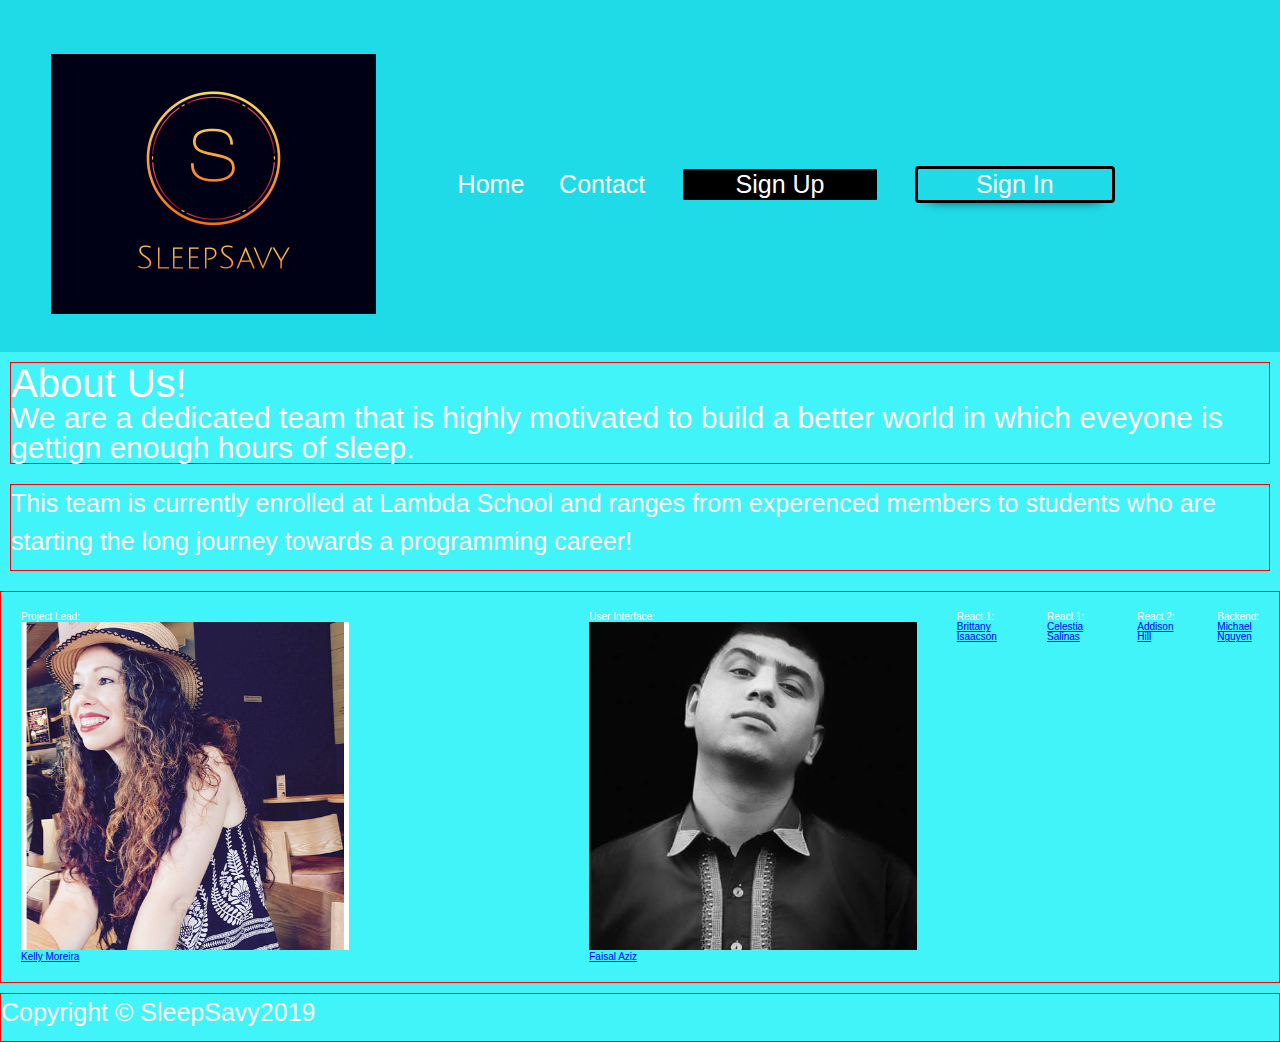
==== about.html @ bd2a291f "sec sub" ====
<!DOCTYPE html PUBLIC "-//W3C//DTD HTML 4.01//EN" "http://www.w3.org/TR/html4/strict.dtd">
<html>
<head>
  <meta http-equiv="Content-Type" content="text/html; charset=utf-8">
  <meta http-equiv="Content-Style-Type" content="text/css">
  <title>Sleepsavy</title>
  <meta name="Generator" content="Cocoa HTML Writer">
  <meta name="CocoaVersion" content="1561.6">
  <meta name="viewport" content="width=device-width, initial-scale=1.0">
  <style>
    @import url('https://fonts.googleapis.com/css?family=Lato&display=swap');
  </style>
      <link rel="stylesheet" type="text/css" href="css/index.css">
      <link href="css/about.css" rel="stylesheet">
</head>

<body>
    <section class="nav-container">

        <img id="Title" src="assets/logo.png" alt=" logo"> 
    
        <nav class="classnav">
          <a href="index.html">Home</a>
          <a href="Contact.html">Contact</a>
          
          
          
          <button id="sign-up">
            <a href="=">Sign Up</a>        
          </button>
          
          <button id="sign-in">
            <a href="=">Sign In</a>
          </button>
        </nav> 
    
        <section class="tablet-and-mobile">
          <button id="sign-up">
              <a href="=">Sign Up</a>        
          </button>
          
          <button id="sign-in">
            <a href="">Sign In</a>
          </button>
        </section>


   
      </section>

 <section id="main">
 <div class="toptwo">  
  <div class="topdiv">
    <h1>About Us!</h1>
    <h2>We are a dedicated team that is highly motivated to build a better world in which eveyone is gettign enough hours of sleep. </h2>
  </div>

  <div class="ppl">
    <p> This team is currently enrolled at Lambda School and ranges from experenced members to students who are starting the long journey towards a programming career!
    </p>
  </div>
</div.
  <div class="team">
    <div class="teammembers">

     <div class="cardContainer1"> 
        <div class="card">
            <h3>Project Lead:</h3>
            <img id="Title" src="assets/kelly.png" alt=" project lead">
            <a href="https://github.com/heiligbasil"> Kelly Moreira</a>

        </div>

        <div class="card">
             <h3>User Interface:</h3>
             <img id="Title" src="assets/faisal.jpg" alt=" project lead">
             
             <a href="https://github.com/heiligbasil"> Faisal Aziz</a>
             </div>
     </div>

     <div class="cardContainer2"> 
        <div class="card">
             <h3>React 1:</h3>
            <a href="https://github.com/heiligbasil">Brittany Isaacson </a>
         </div>

         <div class="card">
             <h3>React 1:</h3>
            <a href="https://github.com/heiligbasil">Celestia Salinas</a>
            </div>
        </div>

        <div class="cardContainer3"> 
            <div class="card">
                    <h3>React 2: </h3>
                   <a href="https://github.com/heiligbasil">Addison Hill</a>
                </div>

             <div class="card">
                <h3>Backend:</h3> 
                   <a href="https://github.com/heiligbasil">Michael Nguyen</a>    
                </div>    
          </div>  


    </div>

  </div>
</section>




<footer>
  <p>
  Copyright &copy; SleepSavy2019
  </p>
</footer>
</div>
</body>
</html>
---- css/index.css ----
/* http://meyerweb.com/eric/tools/css/reset/ 
   v2.0 | 20110126
   License: none (public domain)
*/
html,
body,
div,
span,
applet,
object,
iframe,
h1,
h2,
h3,
h4,
h5,
h6,
p,
blockquote,
pre,
a,
abbr,
acronym,
address,
big,
cite,
code,
del,
dfn,
em,
img,
ins,
kbd,
q,
s,
samp,
small,
strike,
strong,
sub,
sup,
tt,
var,
b,
u,
i,
center,
dl,
dt,
dd,
ol,
ul,
li,
fieldset,
form,
label,
legend,
table,
caption,
tbody,
tfoot,
thead,
tr,
th,
td,
article,
aside,
canvas,
details,
embed,
figure,
figcaption,
footer,
header,
hgroup,
menu,
nav,
output,
ruby,
section,
summary,
time,
mark,
audio,
video {
  margin: 0;
  padding: 0;
  border: 0;
  font-size: 100%;
  font: inherit;
  vertical-align: baseline;
}
/* HTML5 display-role reset for older browsers */
article,
aside,
details,
figcaption,
figure,
footer,
header,
hgroup,
menu,
nav,
section {
  display: block;
}
body {
  line-height: 1;
}
ol,
ul {
  list-style: none;
}
blockquote,
q {
  quotes: none;
}
blockquote:before,
blockquote:after,
q:before,
q:after {
  content: '';
  content: none;
}
table {
  border-collapse: collapse;
  border-spacing: 0;
}
* {
  box-sizing: border-box;
}
html {
  font-size: 62.5%;
  color: white;
}
html,
body {
  font-family: azo-sans-web, sans-serif;
  color: white;
  overflow-x: hidden;
}
h1 {
  font-family: azo-sans-web, sans-serif;
  font-size: 4rem;
}
h2 {
  font-size: 3rem;
}
h2 {
  font-size: 3rem;
}
p {
  line-height: 1.5;
  font-size: 2.5rem;
  padding-bottom: 10px;
  color: white;
}
img {
  max-width: 100%;
  height: auto;
}
.container {
  display: flex;
  flex-direction: column;
  width: 100%;
}
.nav-container {
  display: flex;
  justify-content: space-between;
  align-items: center;
  width: 100%;
  margin-top: -10px;
  padding-top: 5%;
  padding-bottom: 3%;
  padding-left: 4%;
  padding-right: 3%;
  background-color: #1fdae7;
}
.nav-container #somnus {
  font-family: 'Pacifico', cursive;
  color: white;
  margin: 0;
}
.nav-container .classnav {
  width: 800px;
}
.nav-container .classnav a {
  text-decoration: none;
  font-size: 2.5rem;
  color: white;
  margin-top: 4rem;
  margin-right: 2%;
  margin-left: 2%;
  padding: 0;
}
.nav-container .classnav #sign-up {
  font-size: 2.4rem;
  width: 200px;
  text-decoration: none;
  margin-right: 2%;
  margin-left: 2%;
  padding-right: 5%;
  padding-left: 5%;
  border: solid;
  border-radius: 4px;
  background-color: black;
  color: #1fdae7;
}
.nav-container .classnav #sign-in {
  font-size: 2.4rem;
  width: 200px;
  text-decoration: none;
  margin-right: 0%;
  margin-left: 2%;
  padding-right: 5%;
  padding-left: 5%;
  border: black solid;
  border-radius: 4px;
  color: black;
  background-color: #1fdae7;
  box-shadow: 0 12px 12px -15px black;
}
@media (max-width: 1000px) {
  .nav-container .classnav {
    display: none;
  }
}
@media (max-width: 530px) {
  .nav-container .classnav {
    display: none;
  }
}
.nav-container .tablet-and-mobile {
  display: none;
}
.nav-container .tablet-and-mobile #sign-in {
  font-size: 2.4rem;
  width: 200px;
  margin-right: 0%;
  margin-left: 2%;
  padding-right: 5%;
  padding-left: 5%;
  border: #FFBA08 solid;
  border-radius: 4px;
  color: #431070;
  background-color: #FFBA08;
  box-shadow: 0 12px 12px -15px black;
}
.nav-container .tablet-and-mobile #sign-in a {
  text-decoration: none;
  color: white;
}
.nav-container .tablet-and-mobile #sign-up {
  font-size: 2.4rem;
  width: 200px;
  margin-right: 2%;
  margin-left: 2%;
  padding-right: 5%;
  padding-left: 5%;
  border: solid;
  border-radius: 4px;
  background: none;
  color: #FFBA08;
}
.nav-container .tablet-and-mobile #sign-up a {
  text-decoration: none;
  color: white;
}
@media (max-width: 1000px) {
  .nav-container .tablet-and-mobile {
    display: flex;
    width: 450px;
    justify-content: space-between;
  }
}
@media (max-width: 530px) {
  .nav-container {
    padding-top: 10%;
    max-width: 100%;
  }
}
.footer-container {
  display: flex;
  flex-direction: column;
  align-items: center;
}
.footer-container #btm-img {
  margin-bottom: -100px;
  margin-top: 100 px;
  height: 200px ;
  width: 300px;
  z-index: 10;
}
.footer-container .footer {
  display: flex;
  justify-content: space-between;
  align-items: center;
  flex-direction: row;
  width: 100%;
  padding-top: 10%;
  padding-bottom: 3%;
  padding-left: 2%;
  padding-right: 2%;
  background: #54C6EB;
}
.footer-container .footer .classnav {
  width: 30%;
  display: flex;
  justify-content: space-around;
}
.footer-container .footer .classnav a {
  font-size: 1.6rem;
  color: white;
  text-decoration: none;
}
@media (max-width: 1000px) {
  .footer-container .footer .classnav {
    width: 80%;
  }
}
@media (max-width: 530px) {
  .footer-container .footer .classnav {
    width: 80%;
  }
}
.footer-container .footer .social {
  height: 100%;
  display: flex;
  flex-direction: column;
  align-items: center;
}
.footer-container .footer .social img {
  height: 50%;
}
.footer-container .footer .social h3 {
  width: 60%;
  font-size: 0.8rem;
  text-align: center;
  padding-bottom: 2%;
}
@media (max-width: 1000px) {
  .footer-container .footer .social h3 {
    width: 64%;
    font-size: 1.6rem;
    padding-top: 20%;
    padding-bottom: 10%;
  }
}
@media (max-width: 530px) {
  .footer-container .footer .social h3 {
    width: 64%;
    font-size: 1.6rem;
    padding-top: 20%;
    padding-bottom: 10%;
  }
}
@media (max-width: 1000px) {
  .footer-container .footer {
    flex-direction: column;
    align-content: space-around;
    padding-top: 27%;
    padding-bottom: 10%;
  }
}
@media (max-width: 530px) {
  .footer-container .footer {
    flex-direction: column;
    align-content: space-around;
    padding-top: 50%;
    padding-bottom: 10%;
  }
}
.container {
  width: 100%;
  background-color: #2ad3d3;
}
.container .topdiv {
  display: flex;
  justify-content: space-between;
  align-items: center;
  background: #2F6690;
  padding-top: 4%;
  padding-bottom: 8%;
  padding-left: 4%;
  margin: 0;
}
.container .topdiv .top-text {
  width: 62%;
}
.container .topdiv .top-text h1 {
  width: 600px;
  margin-bottom: 5%;
  margin-top: 5%;
  line-height: 1.4;
}
@media (max-width: 1000px) {
  .container .topdiv .top-text h1 {
    font-size: 3rem;
    width: 400px;
  }
}
@media (max-width: 530px) {
  .container .topdiv .top-text h1 {
    font-size: 3rem;
    width: 80%;
  }
}
.container .topdiv .top-text p {
  width: 671px;
}
@media (max-width: 1000px) {
  .container .topdiv .top-text p {
    font-size: 1.8rem;
    width: 520px;
  }
}
@media (max-width: 530px) {
  .container .topdiv .top-text p {
    font-size: 1.7rem;
    width: 90%;
  }
}
@media (max-width: 1000px) {
  .container .topdiv .top-text {
    width: 70%;
    padding-bottom: 9%;
  }
}
@media (max-width: 530px) {
  .container .topdiv .top-text {
    display: flex;
    flex-direction: column;
    align-content: center;
    width: 100%;
  }
}
.container .topdiv .moon-image {
  overflow: hidden;
  position: relative;
}
.container .topdiv .moon-image img {
  width: 400px;
}
@media (max-width: 1000px) {
  .container .topdiv .moon-image {
    display: none;
  }
}
@media (max-width: 530px) {
  .container .topdiv .moon-image {
    display: none;
  }
}
@media (max-width: 530px) {
  .container .topdiv {
    padding-bottom: 30%;
  }
}
.container .laptop {
  margin: 0 auto;
  margin-top: -8%;
  height: 500px;
  width: 500px;
}
@media (max-width: 1000px) {
  .container .laptop {
    margin-top: -14%;
    margin-left: -23%;
    width: 145%;
  }
}
@media (max-width: 530px) {
  .container .laptop {
    margin-top: -20%;
    margin-left: -55%;
    width: 210%;
  }
}
.container .laptop img {
  height: 500px;
  width: 500px;
  border-radius: 300px;
}
.container .mid-div {
  display: flex;
  justify-content: center;
  padding-top: 10%;
  padding-bottom: 10%;
  margin: 0 auto;
  width: 95%;
  line-height: 1.5;
}
@media (max-width: 1000px) {
  .container .mid-div h2 {
    font-size: 2.5rem;
    width: 70%;
  }
}
@media (max-width: 530px) {
  .container .mid-div h2 {
    font-size: 2.3rem;
    width: 90%;
  }
}
@media (max-width: 530px) {
  .container .mid-div {
    padding-top: 20%;
    padding-bottom: 20%;
  }
}
.container .one {
  display: flex;
  justify-content: center;
  align-items: center;
  padding-top: 2%;
  padding-bottom: 2%;
  margin-bottom: 2%;
  background-color: #2F6690;
  box-shadow: 0 12px 12px -15px black;
}
.container .one img {
  height: 225px;
  width: 225px;
}
.container .one p {
  width: 30%;
  margin-left: 9%;
  margin-right: 9%;
  padding-top: 2%;
}
@media (max-width: 1000px) {
  .container .one p {
    text-align: center;
    width: 40%;
  }
}
@media (max-width: 530px) {
  .container .one p {
    text-align: center;
    width: 75%;
  }
}
@media (max-width: 1000px) {
  .container .one {
    flex-direction: column;
    margin-bottom: 5%;
    padding-top: 3%;
    padding-bottom: 3%;
  }
}
@media (max-width: 530px) {
  .container .one {
    flex-direction: column;
    margin-bottom: 8%;
  }
}
.container .two {
  display: flex;
  justify-content: space-evenly;
  align-items: center;
  padding-top: 4%;
  padding-bottom: 4%;
  margin-top: 2%;
  margin-bottom: 2%;
  background-color: #2F6690;
  box-shadow: 0 12px 12px -15px black;
}
.container .two img {
  height: 25%;
  width: 25%;
}
@media (max-width: 1000px) {
  .container .two img {
    width: 50%;
    margin-top: 3%;
    margin-bottom: 7%;
  }
}
@media (max-width: 530px) {
  .container .two img {
    width: 90%;
    margin-top: 7%;
    margin-bottom: 7%;
  }
}
.container .two p {
  width: 46%;
}
@media (max-width: 1000px) {
  .container .two p {
    text-align: center;
    width: 40%;
  }
}
@media (max-width: 530px) {
  .container .two p {
    text-align: center;
    width: 78%;
  }
}
@media (max-width: 1000px) {
  .container .two {
    flex-direction: column-reverse;
    margin-top: 5%;
    margin-bottom: 5%;
  }
}
@media (max-width: 530px) {
  .container .two {
    flex-direction: column-reverse;
    margin-top: 8%;
    margin-bottom: 8%;
  }
}
.container .three {
  display: flex;
  justify-content: space-evenly;
  align-items: center;
  padding-top: 2%;
  padding-bottom: 2%;
  margin-top: 2%;
  margin-bottom: 2%;
  background-color: #2F6690;
  box-shadow: 0 12px 12px -15px black;
}
.container .three img {
  height: 225px;
  width: 225px;
}
.container .three p {
  padding-top: 2%;
  width: 50%;
}
@media (max-width: 1000px) {
  .container .three p {
    text-align: center;
    width: 35%;
  }
}
@media (max-width: 530px) {
  .container .three p {
    text-align: center;
    width: 75%;
  }
}
@media (max-width: 1000px) {
  .container .three {
    flex-direction: column;
    margin-top: 5%;
    margin-bottom: 5%;
    padding-top: 5%;
    padding-bottom: 5%;
  }
}
@media (max-width: 530px) {
  .container .three {
    flex-direction: column;
    margin-top: 8%;
    margin-bottom: 8%;
  }
}
.container .four {
  display: flex;
  justify-content: space-evenly;
  align-items: center;
  padding-top: 3%;
  padding-bottom: 3%;
  margin-top: 2%;
  background-color: #2F6690;
  box-shadow: 0 12px 12px -15px black;
}
.container .four p {
  width: 35%;
}
@media (max-width: 1000px) {
  .container .four p {
    text-align: center;
    width: 60%;
  }
}
@media (max-width: 530px) {
  .container .four p {
    text-align: center;
    width: 93%;
  }
}
@media (max-width: 1000px) {
  .container .four img {
    width: 60%;
    margin-top: 2%;
    margin-bottom: 2%;
  }
}
@media (max-width: 530px) {
  .container .four img {
    width: 90%;
    margin-top: 7%;
    margin-bottom: 7%;
  }
}
@media (max-width: 1000px) {
  .container .four {
    flex-direction: column-reverse;
    margin-top: 5%;
  }
}
@media (max-width: 530px) {
  .container .four {
    flex-direction: column-reverse;
    margin-top: 8%;
  }
}
.container .btmdiv {
  display: flex;
  flex-direction: column;
  justify-content: center;
  align-items: center;
  padding-top: 13%;
  padding-bottom: 0%;
  margin: 0 auto;
}
.container .btmdiv button {
  width: 200px;
  height: 40px;
  font-size: 2rem;
  text-align: center;
  margin: 0 auto;
  border: none;
  border-radius: 6px;
  color: white;
  background-color: #2F6690;
  box-shadow: 0 12px 12px -15px black;
}
@media (max-width: 1000px) {
  .container .btmdiv button {
    margin-top: 5%;
    font-size: 3rem;
    width: 370px;
    height: 60px;
  }
}
@media (max-width: 530px) {
  .container .btmdiv button {
    margin-top: 20%;
    font-size: 3rem;
    width: 90%;
    height: 60px;
  }
}
.container .btmdiv h2 {
  margin-bottom: 5%;
}
@media (max-width: 1000px) {
  .container .btmdiv h2 {
    text-align: center;
    margin: 0 auto;
    width: 530px;
  }
}
@media (max-width: 530px) {
  .container .btmdiv h2 {
    width: 99%;
    font-size: 2.3rem;
  }
}
@media (max-width: 530px) {
  .container .btmdiv {
    margin: 0 auto;
    padding-right: 6%;
    padding-left: 6%;
  }
}
@media (max-width: 1000px) {
  .container {
    overflow: hidden;
  }
}
@media (max-width: 530px) {
  .container {
    overflow: hidden;
  }
}
body {
  background: #40f4fa;
}
body .topdiv {
  border: 1px solid red;
  margin: 10px ;
}
body .ppl {
  border: 1px solid red;
  margin: 10px ;
}
body .teammembers {
  border: 1px solid red;
  width: 100%;
  display: flex;
  justify-content: space-between;
  margin: 10px 10px;
}
body .teammembers .cardContainer1,
body .teammembers .cardContainer2,
body .teammembers .cardContainer3 {
  display: flex;
  justify-content: space-between;
}
body .teammembers .card {
  width: 35%;
  margin: 2em;
}
body footer {
  border: 1px solid red;
}
body .toptwo {
  display: flex;
  flex-direction: column;
  align-items: center;
}
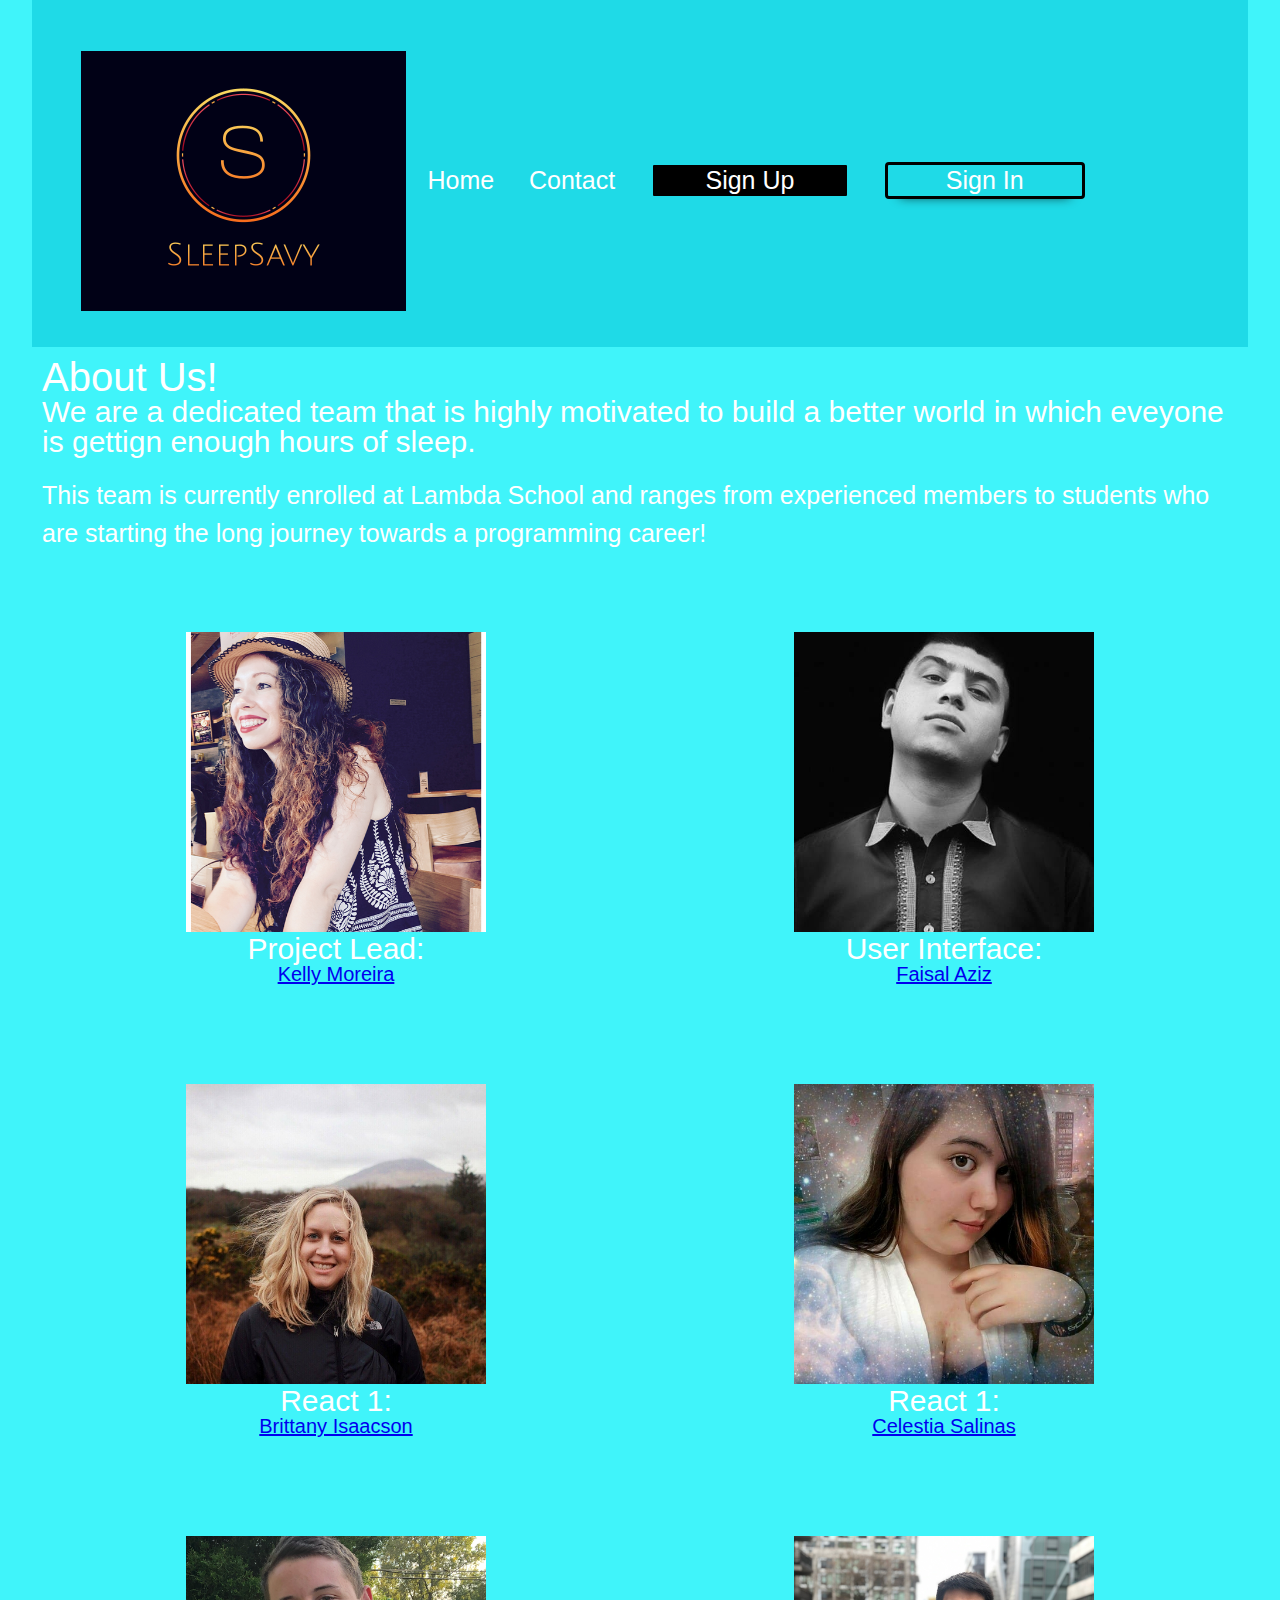
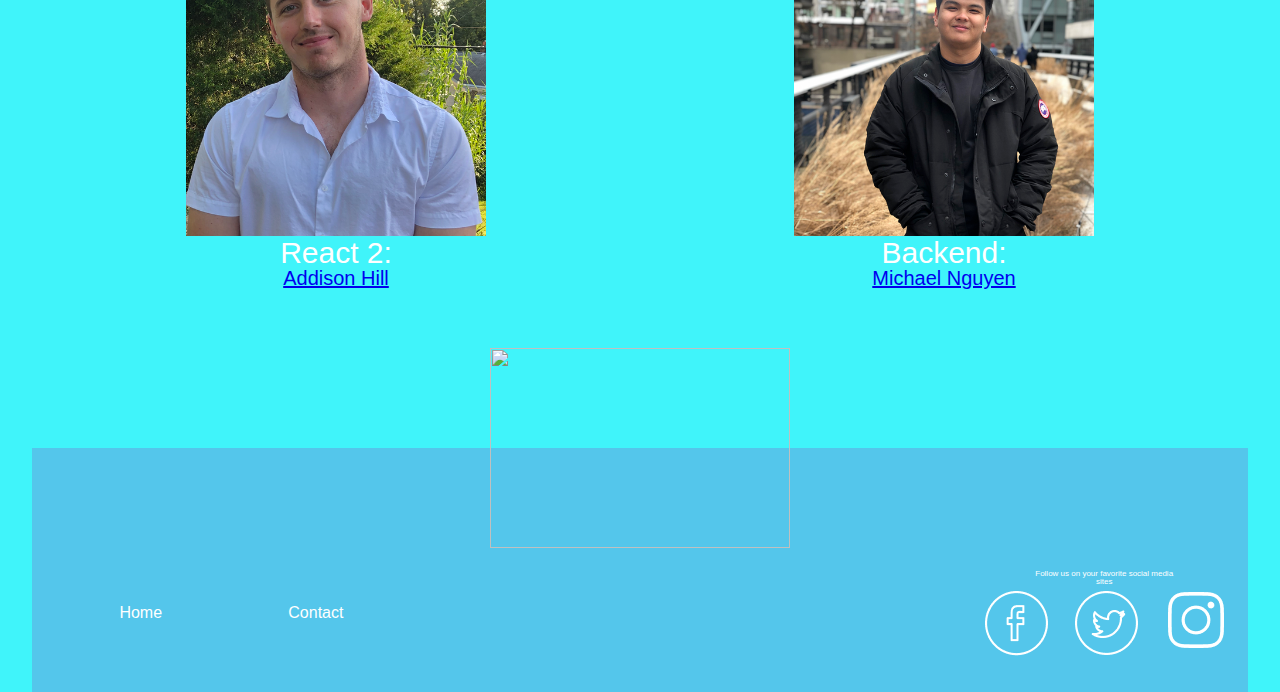
==== commit 23f32be9: "about added" ====
--- a/about.html
+++ b/about.html
@@ -56,52 +56,61 @@
   </div>
 
   <div class="ppl">
-    <p> This team is currently enrolled at Lambda School and ranges from experenced members to students who are starting the long journey towards a programming career!
+    <p> This team is currently enrolled at Lambda School and ranges from experienced members to students who are starting the long journey towards a programming career!
     </p>
   </div>
 </div.
   <div class="team">
     <div class="teammembers">
 
-     <div class="cardContainer1"> 
+     <!-- <div class="cardContainer1">  -->
         <div class="card">
-            <h3>Project Lead:</h3>
+            
             <img id="Title" src="assets/kelly.png" alt=" project lead">
-            <a href="https://github.com/heiligbasil"> Kelly Moreira</a>
+            <h2>Project Lead:</h2>
+            <a href="https://github.com/misskellymore"> Kelly Moreira</a>
 
         </div>
 
         <div class="card">
-             <h3>User Interface:</h3>
+             
              <img id="Title" src="assets/faisal.jpg" alt=" project lead">
+             <h2>User Interface:</h2>
+             <a href="https://github.com/Faisal1440"> Faisal Aziz</a>
+             </div>
+     <!-- </div> -->
+
+     <!-- <div class="cardContainer2">  -->
+        <div class="card">
              
-             <a href="https://github.com/heiligbasil"> Faisal Aziz</a>
-             </div>
-     </div>
-
-     <div class="cardContainer2"> 
-        <div class="card">
-             <h3>React 1:</h3>
-            <a href="https://github.com/heiligbasil">Brittany Isaacson </a>
+             <img id="Title" src="assets/brit.jpeg" alt=" project lead">
+             <h2>React 1:</h2>
+            <a href="https://github.com/brittanymae01">Brittany Isaacson </a>
          </div>
 
          <div class="card">
-             <h3>React 1:</h3>
-            <a href="https://github.com/heiligbasil">Celestia Salinas</a>
+             
+             <img id="Title" src="assets/cel.png" alt=" project lead">
+             <h2>React 1:</h2>
+            <a href="https://github.com/CelestiaSalinas">Celestia Salinas</a>
             </div>
-        </div>
+        <!-- </div> -->
 
-        <div class="cardContainer3"> 
+        <!-- <div class="cardContainer3">  -->
             <div class="card">
-                    <h3>React 2: </h3>
-                   <a href="https://github.com/heiligbasil">Addison Hill</a>
+                    
+                    <img id="Title" src="assets/jh.png" alt=" project lead">
+                    <h2>React 2: </h2>
+                   <a href="https://github.com/addison-hill">Addison Hill</a>
                 </div>
 
              <div class="card">
-                <h3>Backend:</h3> 
-                   <a href="https://github.com/heiligbasil">Michael Nguyen</a>    
+                
+                <img id="Title" src="assets/mic.png" alt=" project lead"> 
+                <h2>Backend:</h2>
+                   <a href="https://github.com/mpvn30">Michael Nguyen</a>    
                 </div>    
-          </div>  
+          <!-- </div>   -->
 
 
     </div>
@@ -112,11 +121,25 @@
 
 
 
-<footer>
-  <p>
-  Copyright &copy; SleepSavy2019
-  </p>
-</footer>
+<div class="footer-container">
+
+        <img id="btm-img" src="/assets/Footer_graphic.jpg" alt="" width = "200px" height=" = "200px>
+  
+        <section class="footer">
+          <nav class="classnav">
+            <!-- <a href="about.html">About</a> -->
+            <a href="index.html">Home</a>
+            <a href="contact.html">Contact</a>
+                
+          </nav> 
+          
+          <div class="social">  
+            <h3 >Follow us on your favorite social media sites</h3>
+            <img src="/assets/Social_Media_Icons.png" alt="">
+          </div>
+        </section>
+  
+      </div>
 </div>
 </body>
 </html>--- a/css/index.css
+++ b/css/index.css
@@ -274,7 +274,7 @@
   }
 }
 @media (max-width: 530px) {
-  .nav-container {
+  .nav-container .tablet-and-mobile {
     padding-top: 10%;
     max-width: 100%;
   }
@@ -782,34 +782,32 @@
 }
 body {
   background: #40f4fa;
+  width: 95%;
+  margin: 0 auto;
 }
 body .topdiv {
-  border: 1px solid red;
   margin: 10px ;
 }
 body .ppl {
-  border: 1px solid red;
   margin: 10px ;
 }
 body .teammembers {
-  border: 1px solid red;
   width: 100%;
   display: flex;
+  flex-wrap: wrap;
   justify-content: space-between;
   margin: 10px 10px;
 }
-body .teammembers .cardContainer1,
-body .teammembers .cardContainer2,
-body .teammembers .cardContainer3 {
-  display: flex;
-  justify-content: space-between;
-}
 body .teammembers .card {
   width: 35%;
-  margin: 2em;
-}
-body footer {
-  border: 1px solid red;
+  margin: 50px auto;
+  text-align: center;
+}
+body .teammembers .card img {
+  width: 300px;
+}
+body .teammembers .card a {
+  font-size: 2rem;
 }
 body .toptwo {
   display: flex;
--- a/css/about.css
+++ b/css/about.css
@@ -0,0 +1,34 @@
+body {
+  background: #40f4fa;
+  width: 95%;
+  margin: 0 auto;
+}
+body .topdiv {
+  margin: 10px ;
+}
+body .ppl {
+  margin: 10px ;
+}
+body .teammembers {
+  width: 100%;
+  display: flex;
+  flex-wrap: wrap;
+  justify-content: space-between;
+  margin: 10px 10px;
+}
+body .teammembers .card {
+  width: 35%;
+  margin: 50px auto;
+  text-align: center;
+}
+body .teammembers .card img {
+  width: 300px;
+}
+body .teammembers .card a {
+  font-size: 2rem;
+}
+body .toptwo {
+  display: flex;
+  flex-direction: column;
+  align-items: center;
+}
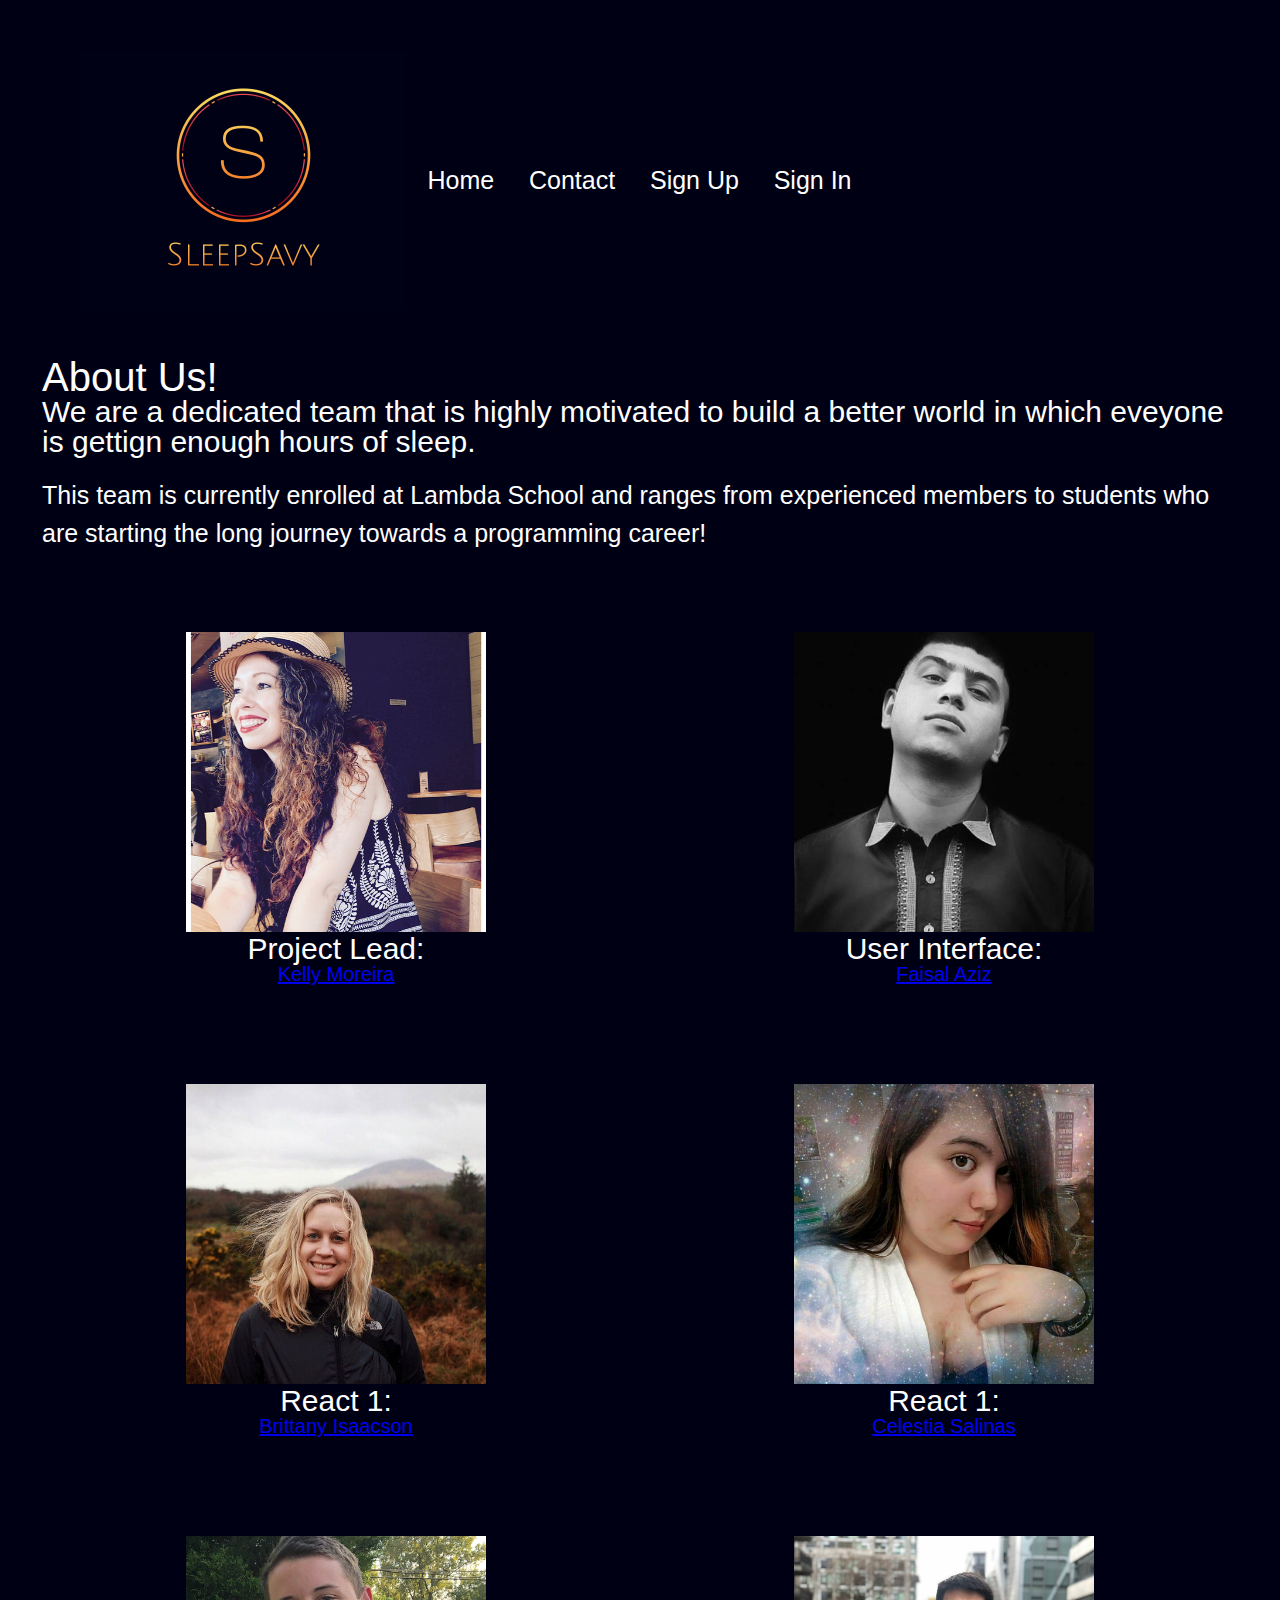
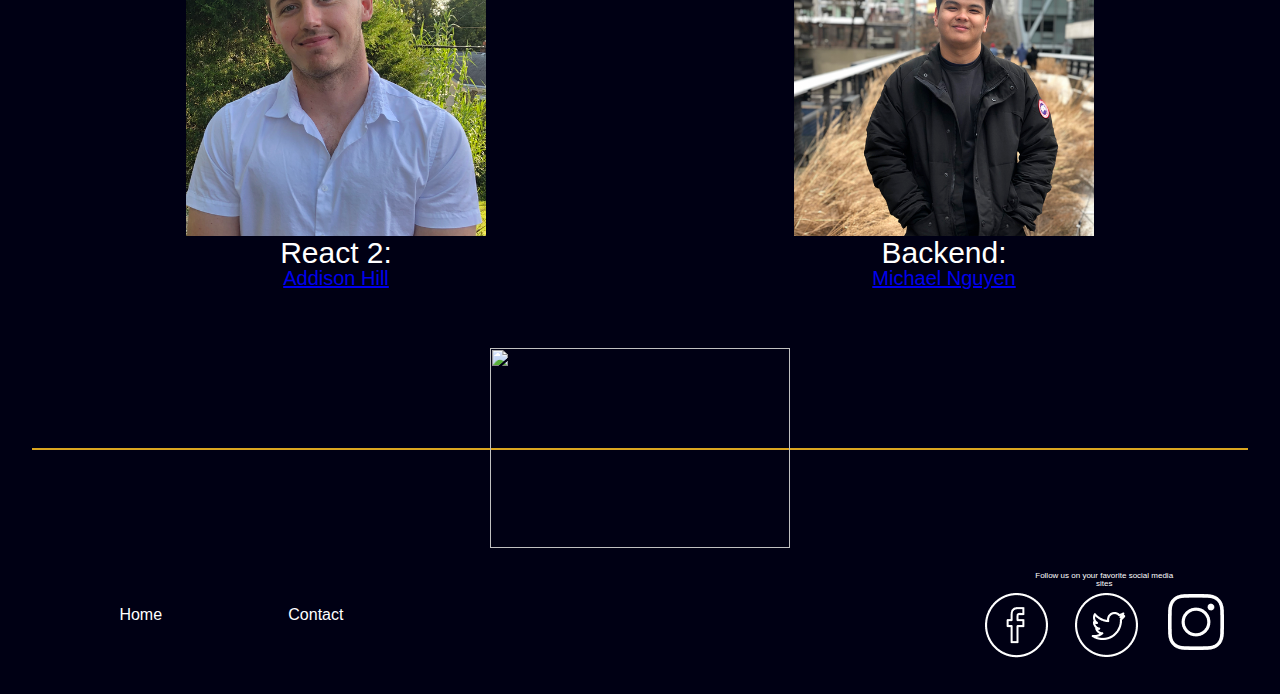
==== commit 5e9e8b2d: "about page done" ====
--- a/about.html
+++ b/about.html
@@ -25,16 +25,16 @@
           
           
           
-          <button id="sign-up">
-            <a href="=">Sign Up</a>        
-          </button>
           
-          <button id="sign-in">
-            <a href="=">Sign In</a>
-          </button>
+            <a href="https://sleepsavy.herokuapp.com/api/auth/register">Sign Up</a>        
+          
+          
+          
+            <a href="https://sleepsavy.herokuapp.com/api/auth/login">Sign In</a>
+          
         </nav> 
     
-        <section class="tablet-and-mobile">
+        <!-- <section class="tablet-and-mobile">
           <button id="sign-up">
               <a href="=">Sign Up</a>        
           </button>
@@ -42,7 +42,7 @@
           <button id="sign-in">
             <a href="">Sign In</a>
           </button>
-        </section>
+        </section> -->
 
 
    
--- a/css/index.css
+++ b/css/index.css
@@ -174,7 +174,7 @@
   padding-bottom: 3%;
   padding-left: 4%;
   padding-right: 3%;
-  background-color: #1fdae7;
+  background-color: #000014;
 }
 .nav-container #somnus {
   font-family: 'Pacifico', cursive;
@@ -193,6 +193,20 @@
   margin-left: 2%;
   padding: 0;
 }
+@media (max-width: 1000px) {
+  .nav-container .classnav a {
+    width: 100%;
+    display: flex;
+    justify-content: space-evenly;
+  }
+}
+@media (max-width: 530px) {
+  .nav-container .classnav a {
+    width: 100%;
+    display: flex;
+    justify-content: space-evenly;
+  }
+}
 .nav-container .classnav #sign-up {
   font-size: 2.4rem;
   width: 200px;
@@ -201,10 +215,16 @@
   margin-left: 2%;
   padding-right: 5%;
   padding-left: 5%;
-  border: solid;
   border-radius: 4px;
-  background-color: black;
-  color: #1fdae7;
+  background-color: #000014;
+  color: #FFBA08;
+}
+@media (max-width: 1000px) {
+  .nav-container .classnav #sign-up {
+    width: 100%;
+    margin: 20px 5px;
+    align-content: center;
+  }
 }
 .nav-container .classnav #sign-in {
   font-size: 2.4rem;
@@ -214,20 +234,16 @@
   margin-left: 2%;
   padding-right: 5%;
   padding-left: 5%;
-  border: black solid;
   border-radius: 4px;
-  color: black;
-  background-color: #1fdae7;
+  color: #FFBA08;
+  background-color: #000014;
   box-shadow: 0 12px 12px -15px black;
 }
 @media (max-width: 1000px) {
-  .nav-container .classnav {
-    display: none;
-  }
-}
-@media (max-width: 530px) {
-  .nav-container .classnav {
-    display: none;
+  .nav-container .classnav #sign-in {
+    width: 100%;
+    margin: 20px 5px;
+    align-content: center;
   }
 }
 .nav-container .tablet-and-mobile {
@@ -279,6 +295,16 @@
     max-width: 100%;
   }
 }
+@media (max-width: 1000px) {
+  .nav-container img {
+    display: none;
+  }
+}
+@media (max-width: 530px) {
+  .nav-container img {
+    display: none;
+  }
+}
 .footer-container {
   display: flex;
   flex-direction: column;
@@ -301,7 +327,8 @@
   padding-bottom: 3%;
   padding-left: 2%;
   padding-right: 2%;
-  background: #54C6EB;
+  background: #000014;
+  border-top: 2px solid goldenrod;
 }
 .footer-container .footer .classnav {
   width: 30%;
@@ -372,13 +399,13 @@
 }
 .container {
   width: 100%;
-  background-color: #2ad3d3;
+  background-color: #000014;
 }
 .container .topdiv {
   display: flex;
   justify-content: space-between;
   align-items: center;
-  background: #2F6690;
+  background: #b38718;
   padding-top: 4%;
   padding-bottom: 8%;
   padding-left: 4%;
@@ -515,7 +542,7 @@
   padding-top: 2%;
   padding-bottom: 2%;
   margin-bottom: 2%;
-  background-color: #2F6690;
+  background-color: #b38718;
   box-shadow: 0 12px 12px -15px black;
 }
 .container .one img {
@@ -562,7 +589,7 @@
   padding-bottom: 4%;
   margin-top: 2%;
   margin-bottom: 2%;
-  background-color: #2F6690;
+  background-color: #b38718;
   box-shadow: 0 12px 12px -15px black;
 }
 .container .two img {
@@ -620,7 +647,7 @@
   padding-bottom: 2%;
   margin-top: 2%;
   margin-bottom: 2%;
-  background-color: #2F6690;
+  background-color: #b38718;
   box-shadow: 0 12px 12px -15px black;
 }
 .container .three img {
@@ -666,7 +693,7 @@
   padding-top: 3%;
   padding-bottom: 3%;
   margin-top: 2%;
-  background-color: #2F6690;
+  background-color: #b38718;
   box-shadow: 0 12px 12px -15px black;
 }
 .container .four p {
@@ -728,7 +755,7 @@
   border: none;
   border-radius: 6px;
   color: white;
-  background-color: #2F6690;
+  background-color: #b38718;
   box-shadow: 0 12px 12px -15px black;
 }
 @media (max-width: 1000px) {
@@ -781,7 +808,7 @@
   }
 }
 body {
-  background: #40f4fa;
+  background: #000014;
   width: 95%;
   margin: 0 auto;
 }
--- a/css/about.css
+++ b/css/about.css
@@ -1,5 +1,5 @@
 body {
-  background: #40f4fa;
+  background: rgb(0, 0, 20);
   width: 95%;
   margin: 0 auto;
 }
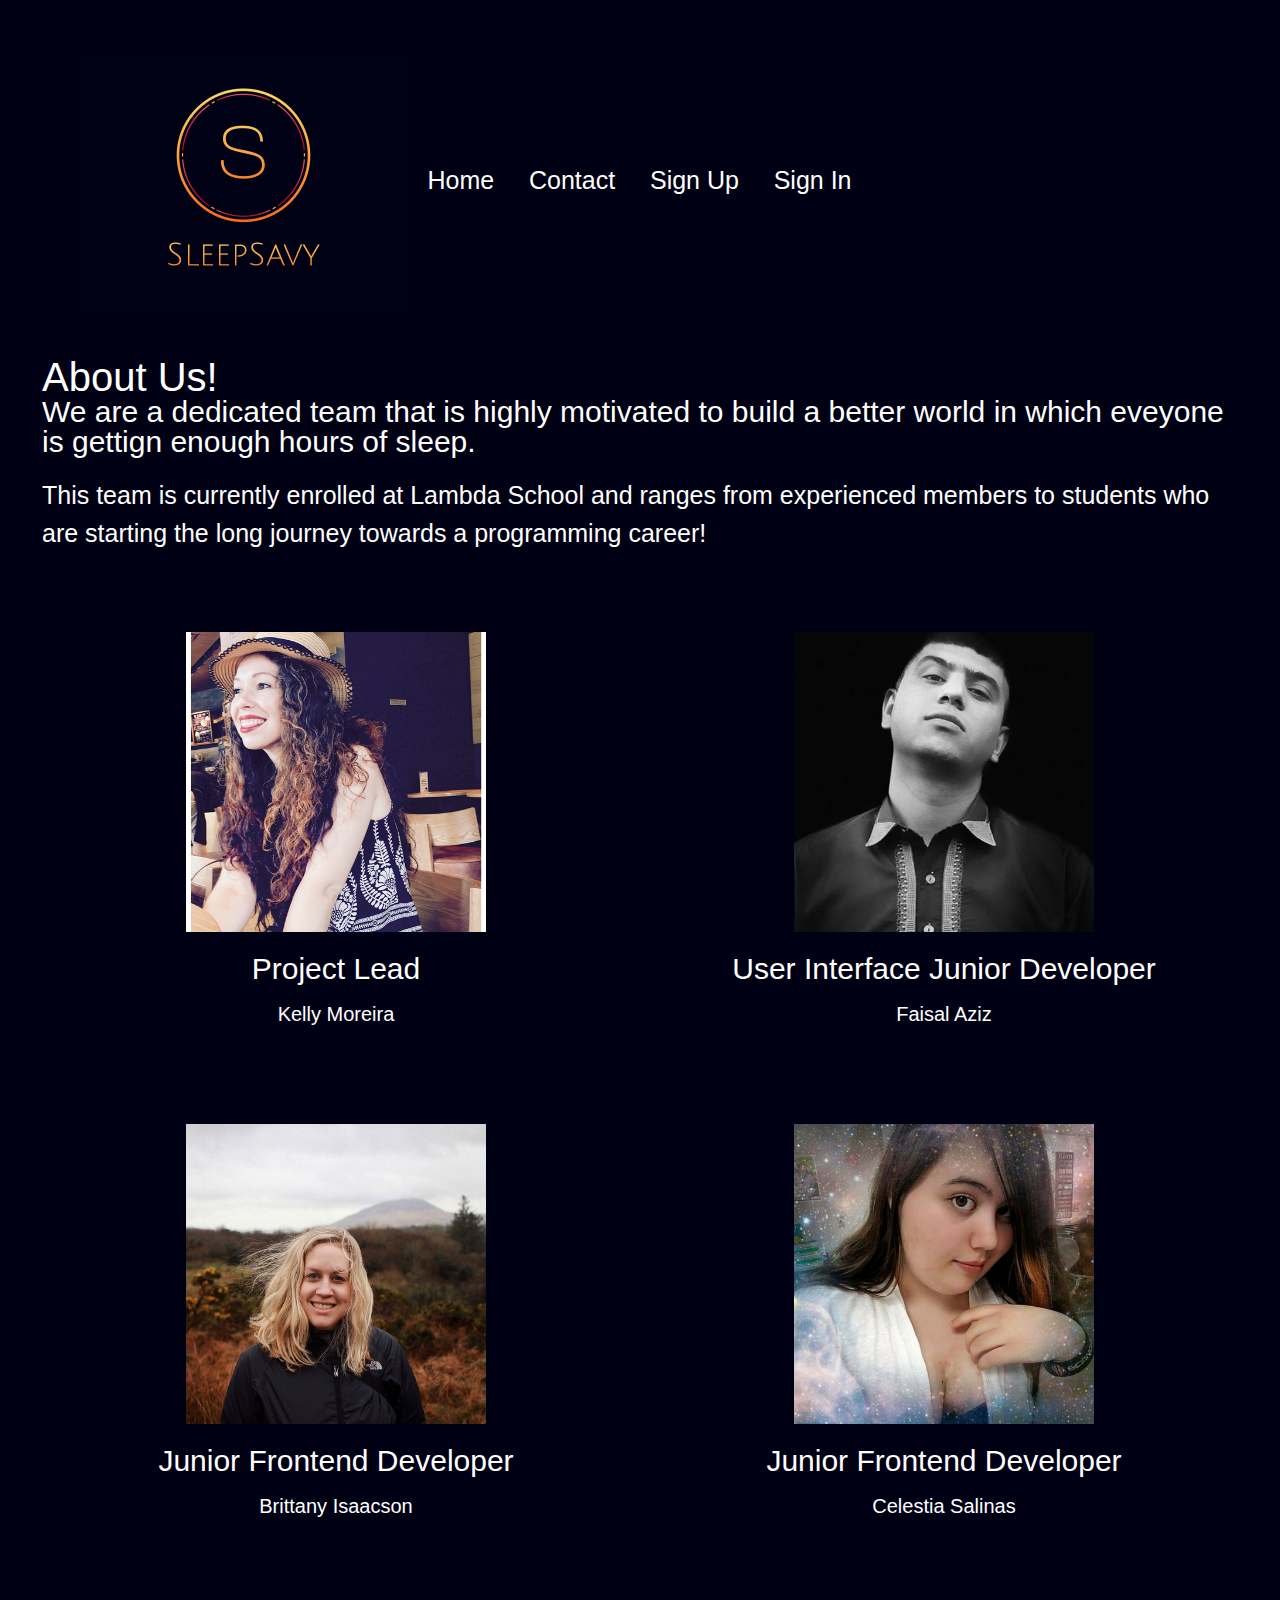
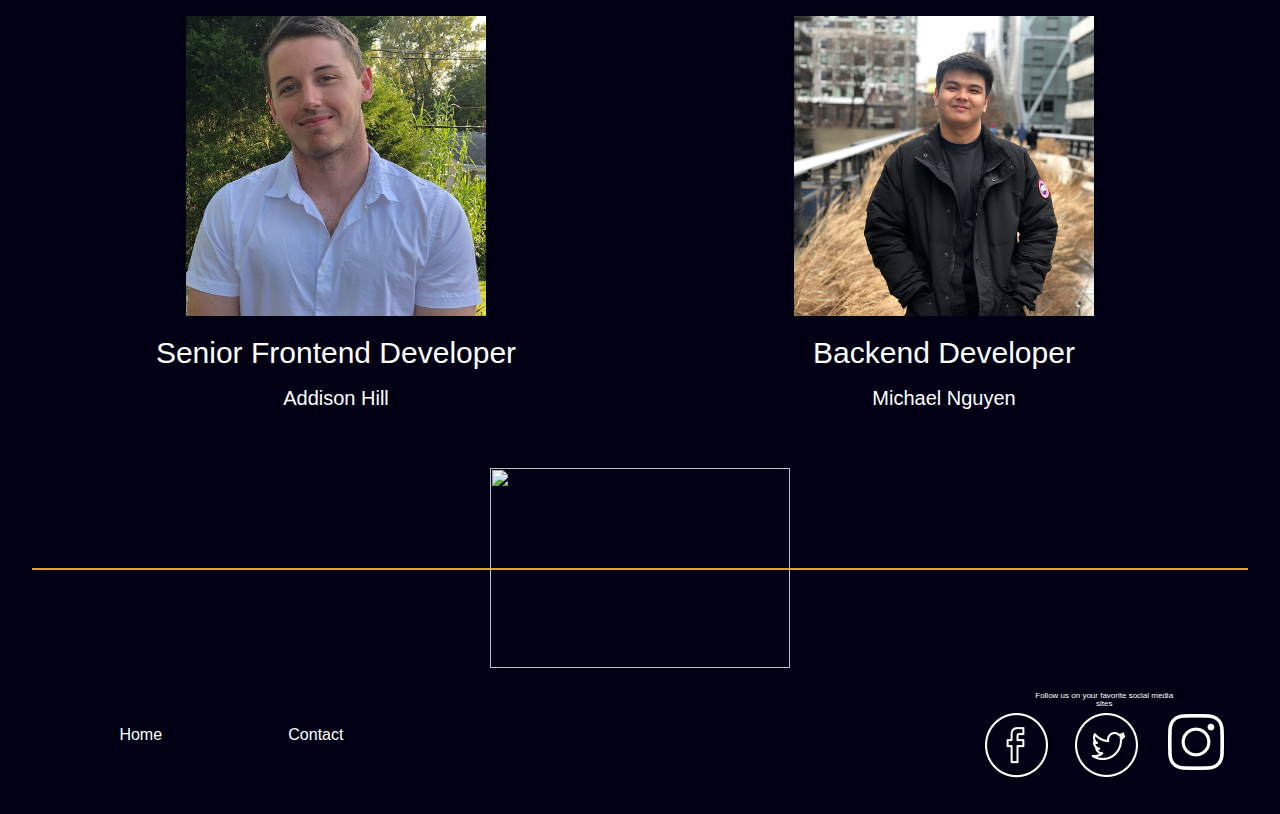
==== commit 5f4d6090: "about changed" ====
--- a/about.html
+++ b/about.html
@@ -12,6 +12,7 @@
   </style>
       <link rel="stylesheet" type="text/css" href="css/index.css">
       <link href="css/about.css" rel="stylesheet">
+      <script src="https://kit.fontawesome.com/4d6bc41cac.js" crossorigin="anonymous"></script>
 </head>
 
 <body>
@@ -67,16 +68,16 @@
         <div class="card">
             
             <img id="Title" src="assets/kelly.png" alt=" project lead">
-            <h2>Project Lead:</h2>
-            <a href="https://github.com/misskellymore"> Kelly Moreira</a>
+            <h2>Project Lead</h2>
+            <a href="https://github.com/misskellymore"> <i class="fab fa-github"></i> Kelly Moreira</a>
 
         </div>
 
         <div class="card">
              
              <img id="Title" src="assets/faisal.jpg" alt=" project lead">
-             <h2>User Interface:</h2>
-             <a href="https://github.com/Faisal1440"> Faisal Aziz</a>
+             <h2>User Interface Junior Developer </h2>
+             <a href="https://github.com/Faisal1440"><i class="fab fa-github"></i> Faisal Aziz</a>
              </div>
      <!-- </div> -->
 
@@ -84,15 +85,15 @@
         <div class="card">
              
              <img id="Title" src="assets/brit.jpeg" alt=" project lead">
-             <h2>React 1:</h2>
-            <a href="https://github.com/brittanymae01">Brittany Isaacson </a>
+             <h2>Junior Frontend Developer</h2>
+            <a href="https://github.com/brittanymae01"><i class="fab fa-github"></i> Brittany Isaacson </a>
          </div>
-
+         
          <div class="card">
              
              <img id="Title" src="assets/cel.png" alt=" project lead">
-             <h2>React 1:</h2>
-            <a href="https://github.com/CelestiaSalinas">Celestia Salinas</a>
+             <h2>Junior Frontend Developer</h2>
+            <a href="https://github.com/CelestiaSalinas"><i class="fab fa-github"></i> Celestia Salinas</a>
             </div>
         <!-- </div> -->
 
@@ -100,15 +101,15 @@
             <div class="card">
                     
                     <img id="Title" src="assets/jh.png" alt=" project lead">
-                    <h2>React 2: </h2>
-                   <a href="https://github.com/addison-hill">Addison Hill</a>
+                    <h2>Senior Frontend Developer </h2>
+                   <a href="https://github.com/addison-hill"><i class="fab fa-github"></i> Addison Hill</a>
                 </div>
 
              <div class="card">
                 
                 <img id="Title" src="assets/mic.png" alt=" project lead"> 
-                <h2>Backend:</h2>
-                   <a href="https://github.com/mpvn30">Michael Nguyen</a>    
+                <h2>Backend Developer </h2>
+                   <a href="https://github.com/mpvn30"><i class="fab fa-github"></i> Michael Nguyen</a>    
                 </div>    
           <!-- </div>   -->
 
--- a/css/index.css
+++ b/css/index.css
@@ -832,9 +832,15 @@
 }
 body .teammembers .card img {
   width: 300px;
+  margin-bottom: 20px;
+}
+body .teammembers .card h2 {
+  margin-bottom: 20px;
 }
 body .teammembers .card a {
   font-size: 2rem;
+  text-decoration: none;
+  color: white;
 }
 body .toptwo {
   display: flex;
--- a/css/about.css
+++ b/css/about.css
@@ -1,5 +1,5 @@
 body {
-  background: rgb(0, 0, 20);
+  background: #000014;
   width: 95%;
   margin: 0 auto;
 }
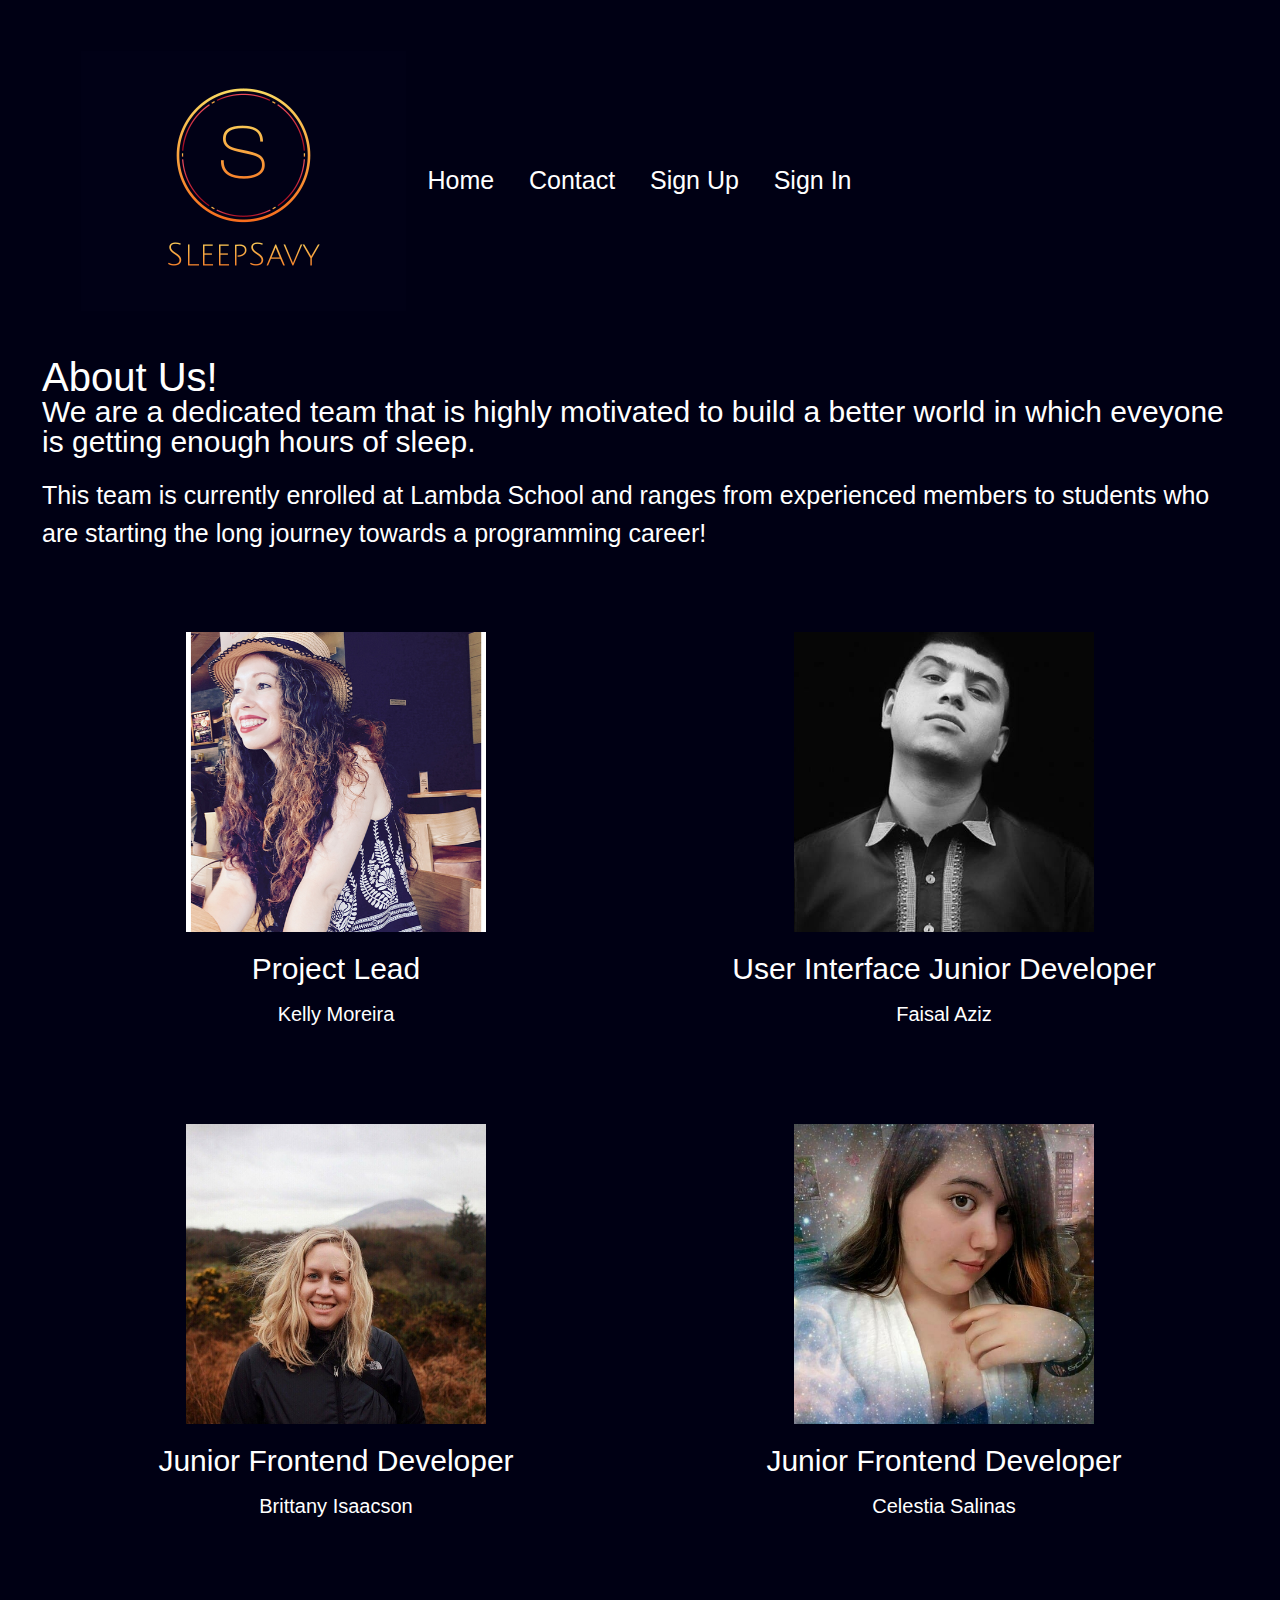
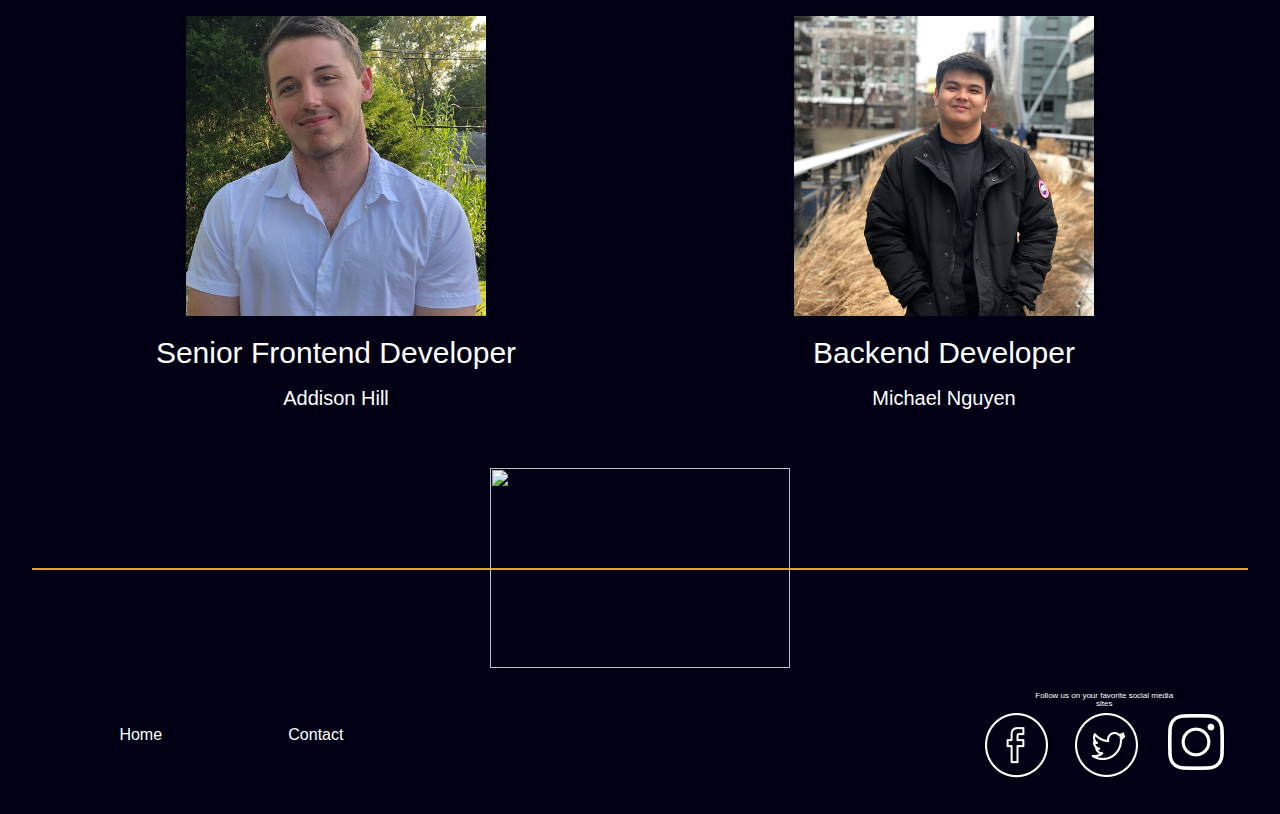
==== commit f4244cab: "adhd change" ====
--- a/about.html
+++ b/about.html
@@ -53,7 +53,7 @@
  <div class="toptwo">  
   <div class="topdiv">
     <h1>About Us!</h1>
-    <h2>We are a dedicated team that is highly motivated to build a better world in which eveyone is gettign enough hours of sleep. </h2>
+    <h2>We are a dedicated team that is highly motivated to build a better world in which eveyone is getting enough hours of sleep. </h2>
   </div>
 
   <div class="ppl">
